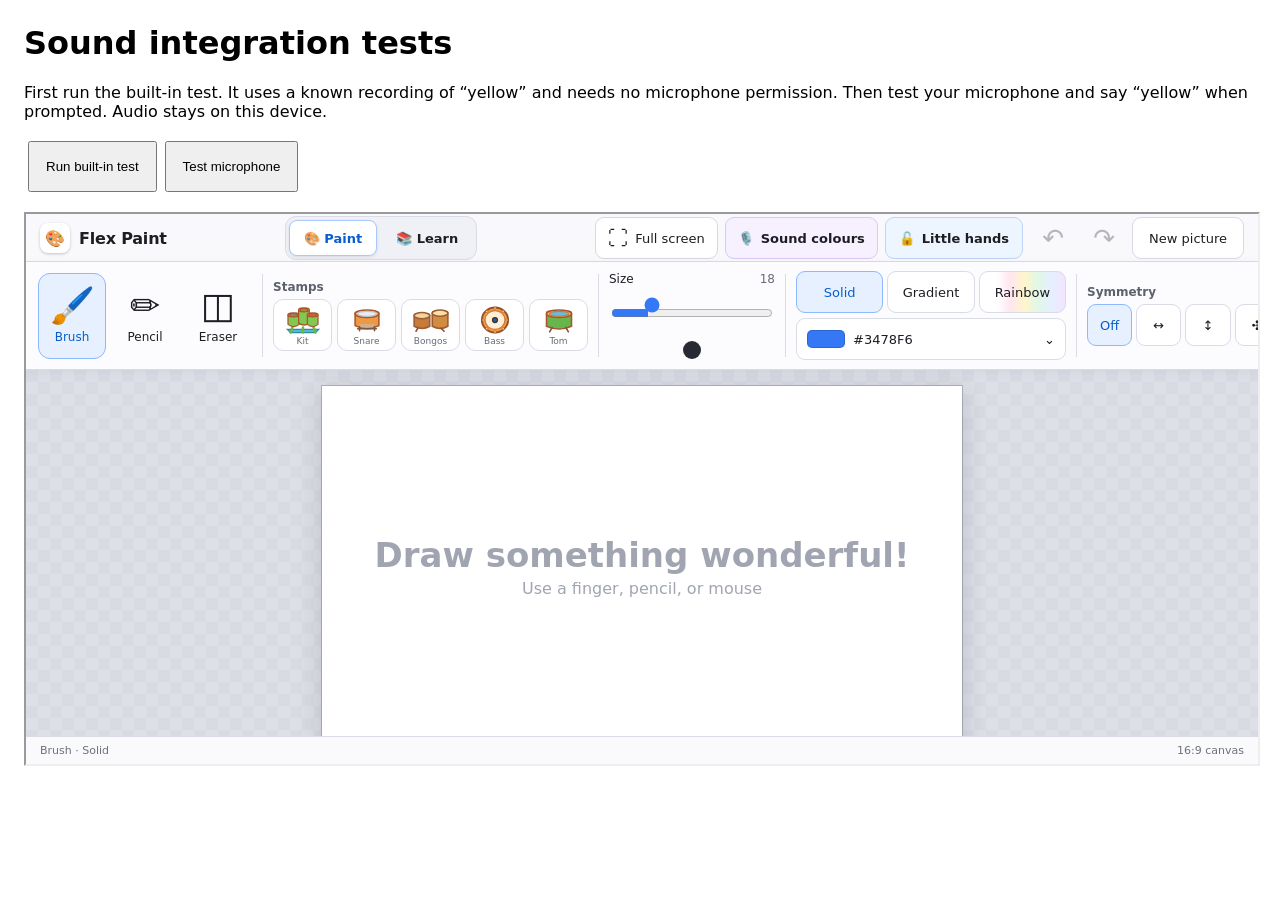
==== tests/sound.html @ dd6554a0 "Add real speech and microphone integration diagnostics" ====
<!doctype html>
<meta charset="utf-8">
<meta name="viewport" content="width=device-width, initial-scale=1">
<title>Flex Paint sound integration tests</title>
<style>body{font:16px system-ui;margin:24px}button{padding:16px;margin:4px}pre{white-space:pre-wrap;overflow-wrap:anywhere}iframe{width:100%;height:550px}</style>
<h1>Sound integration tests</h1>
<p>First run the built-in test. It uses a known recording of “yellow” and needs no microphone permission. Then test your microphone and say “yellow” when prompted. Audio stays on this device.</p>
<button id="run">Run built-in test</button><button id="mic">Test microphone</button><pre id="log" role="status"></pre>
<iframe id="app" src="../index.html"></iframe>
<script type="module">
import {audioToMono16k, hasSpeech, matchColor} from '../voice-recognition.js';
const log = text => document.querySelector('#log').textContent += text + '\n';
const check = (condition, message) => { if (!condition) throw new Error(message); log('PASS: ' + message); };
const deadline = (promise, name) => new Promise((resolve,reject) => {
  const timer = setTimeout(()=>reject(new Error(name + ' timed out after 20 seconds')),20000);
  promise.then(value=>{clearTimeout(timer);resolve(value)},error=>{clearTimeout(timer);reject(error)});
});
async function run(useMic = false) {
  document.querySelectorAll('button').forEach(button=>button.disabled=true);
  document.querySelector('#log').textContent = '';
  let worker, context, inputStream;
  try {
    const AudioContextClass = window.AudioContext || window.webkitAudioContext;
    context = new AudioContextClass();
    // Unlock audio directly in the tap handler, before model-loading awaits.
    await deadline(context.resume(),'Starting browser audio');
    log('Browser audio: ' + context.state);
    if(useMic) {
      log('Requesting microphone permission…');
      inputStream = await navigator.mediaDevices.getUserMedia({audio:{echoCancellation:true,noiseSuppression:true,autoGainControl:true}});
      log('PASS: microphone access allowed');
    }
    const started = performance.now();
    worker = new Worker('../voice-worker.js', {type:'module'});
    const request = (payload, successType) => new Promise((resolve,reject) => {
      const timer = setTimeout(() => finish(new Error('Timed out waiting for ' + successType)), 180000);
      function finish(error, data) { clearTimeout(timer); worker.removeEventListener('message', onMessage); worker.removeEventListener('error', onError); error ? reject(error) : resolve(data); }
      function onError(e) { finish(new Error(e.message)); }
      function onMessage(e) {
        if(e.data.type === 'progress') { document.title = 'Loading ' + e.data.progress + '%'; return; }
        if(e.data.type.endsWith('error')) finish(new Error(e.data.message));
        else if(e.data.type === successType) finish(null,e.data);
      }
      worker.addEventListener('message',onMessage); worker.addEventListener('error',onError); worker.postMessage(payload);
    });
    log('Loading actual speech worker and model…');
    await request({type:'load'},'ready');
    log('PASS: actual model loaded in ' + Math.round((performance.now()-started)/1000) + 's');
    if(!useMic) {
    const blob = await (await fetch('yellow-test.wav')).blob();
    log('Decoding known recording…');
    const audio = await deadline(audioToMono16k(blob),'Decoding known recording');
    check(hasSpeech(audio),'generated Yellow audio passes sound detection');
    const result = await request({type:'transcribe',id:1,audio},'transcribed');
    log('Actual transcript: ' + result.text);
    check(matchColor(result.text)?.name === 'yellow','actual model recognises yellow');
    const buffer = await context.decodeAudioData(await blob.arrayBuffer());
    const source = context.createBufferSource(); source.buffer = buffer;
    const destination = context.createMediaStreamDestination(); source.connect(destination);
    inputStream = destination.stream;
    // Start after the recorder is attached below.
    inputStream.startSample = () => source.start();
    }
    const recorder = new MediaRecorder(inputStream);
    const chunks = [];
    const recorded = new Promise((resolve,reject) => {
      recorder.ondataavailable = e => chunks.push(e.data);
      recorder.onerror = e => reject(e.error);
      recorder.onstop = () => resolve(new Blob(chunks,{type:recorder.mimeType}));
    });
    log(useMic ? 'SAY YELLOW NOW — recording for 4.2 seconds…' : 'Recording the known sample through browser audio…');
    recorder.start(); inputStream.startSample?.(); setTimeout(()=>{if(recorder.state !== 'inactive')recorder.stop()},4200);
    const recording = await deadline(recorded,'Recording');
    log('Recorded format: ' + recording.type + ', ' + recording.size + ' bytes');
    log('Decoding browser recording…');
    const recordedAudio = await deadline(audioToMono16k(recording),'Decoding browser recording');
    inputStream.getTracks().forEach(track=>track.stop());
    check(hasSpeech(recordedAudio),'4.2-second browser recording passes sound detection');
    const recordedResult = await request({type:'transcribe',id:2,audio:recordedAudio},'transcribed');
    log('Recorded transcript: ' + recordedResult.text);
    const match = matchColor(recordedResult.text);
    check(match?.name === 'yellow','recorded speech recognises yellow');
    const app = document.querySelector('#app').contentWindow;
    app.dispatchEvent(new app.CustomEvent('sound-colour-match',{detail:match}));
    check(app.document.querySelector('#solidColor').value === '#ffd43b','actual app selects yellow');
    log('ALL TESTS PASSED'); document.title = 'Sound test passed';
  } catch(error) { log('FAIL: ' + error.message); document.title = 'Sound test failed'; console.error(error); }
  finally { worker?.terminate(); inputStream?.getTracks().forEach(track=>track.stop()); context?.close().catch(()=>{}); document.querySelectorAll('button').forEach(button=>button.disabled=false); }
}
document.querySelector('#run').onclick = () => run(false);
document.querySelector('#mic').onclick = () => run(true);
</script>
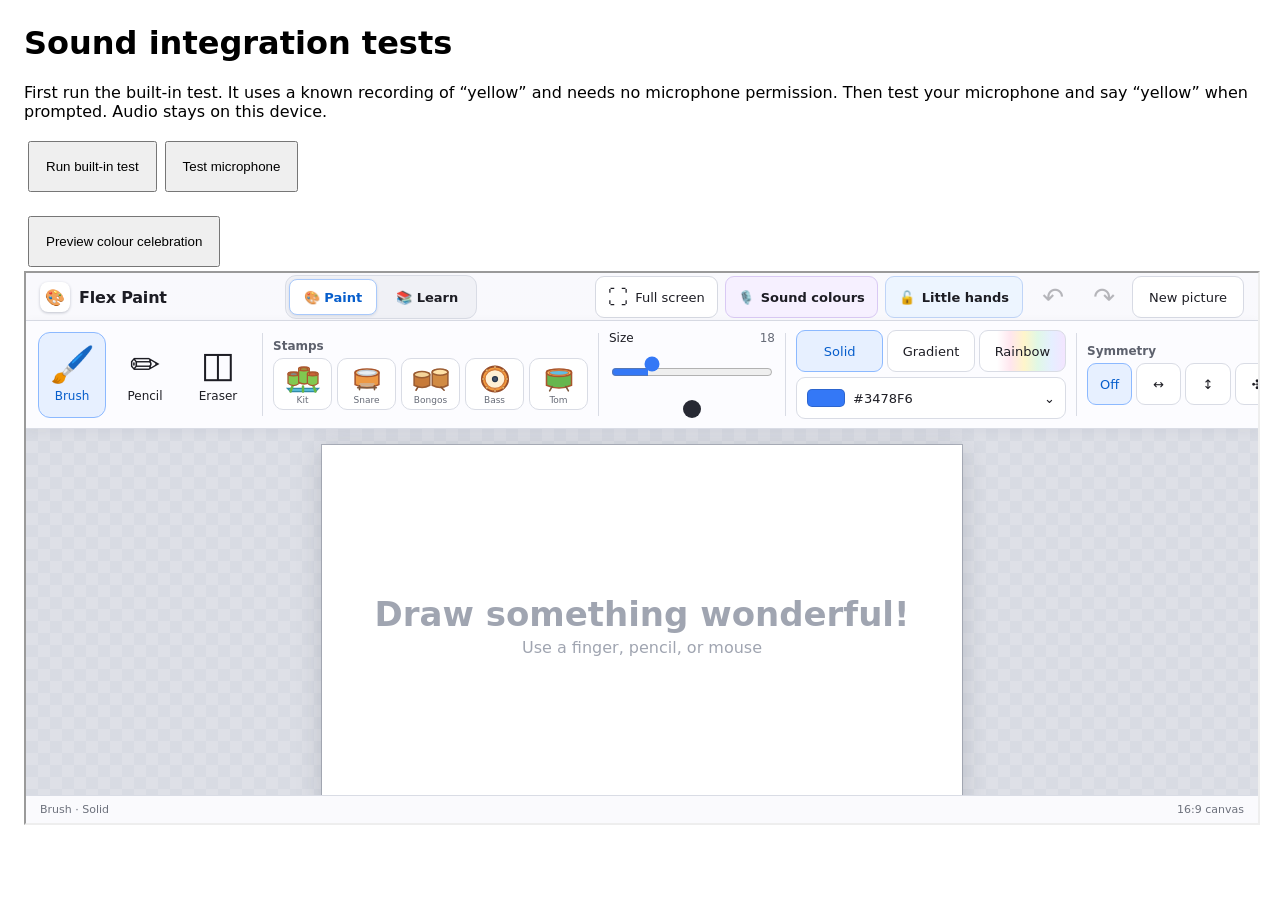
==== commit 22eb11b8: "Speed up spoken colour selection and add canvas confetti" ====
--- a/tests/sound.html
+++ b/tests/sound.html
@@ -6,9 +6,10 @@
 <h1>Sound integration tests</h1>
 <p>First run the built-in test. It uses a known recording of “yellow” and needs no microphone permission. Then test your microphone and say “yellow” when prompted. Audio stays on this device.</p>
 <button id="run">Run built-in test</button><button id="mic">Test microphone</button><pre id="log" role="status"></pre>
-<iframe id="app" src="../index.html"></iframe>
+<button id="preview">Preview colour celebration</button>
+<iframe id="app" src="../index.html?test=16"></iframe>
 <script type="module">
-import {audioToMono16k, hasSpeech, matchColor} from '../voice-recognition.js';
+import {audioToMono16k, hasSpeech, matchColor, shouldFinishClip} from '../voice-recognition.js';
 const log = text => document.querySelector('#log').textContent += text + '\n';
 const check = (condition, message) => { if (!condition) throw new Error(message); log('PASS: ' + message); };
 const deadline = (promise, name) => new Promise((resolve,reject) => {
@@ -25,6 +26,11 @@
     // Unlock audio directly in the tap handler, before model-loading awaits.
     await deadline(context.resume(),'Starting browser audio');
     log('Browser audio: ' + context.state);
+    check(!shouldFinishClip(500,450,500),'does not cut off speech in progress');
+    check(!shouldFinishClip(700,450,700),'waits through a short pause inside a word');
+    check(shouldFinishClip(750,450,750),'ends recording 300ms after speech');
+    check(!shouldFinishClip(1000,null,1000),'does not mistake initial silence for a completed word');
+    check(shouldFinishClip(3000,null,3000),'bounds silent recordings to three seconds');
     if(useMic) {
       log('Requesting microphone permission…');
       inputStream = await navigator.mediaDevices.getUserMedia({audio:{echoCancellation:true,noiseSuppression:true,autoGainControl:true}});
@@ -83,10 +89,20 @@
     const app = document.querySelector('#app').contentWindow;
     app.dispatchEvent(new app.CustomEvent('sound-colour-match',{detail:match}));
     check(app.document.querySelector('#solidColor').value === '#ffd43b','actual app selects yellow');
+    const celebration = app.document.querySelector('#colourCelebration');
+    check(!celebration.hidden && celebration.querySelector('.colour-word').textContent === 'YELLOW!','large yellow celebration appears');
+    check(app.getComputedStyle(celebration).pointerEvents === 'none','celebration allows drawing through it');
+    if(!app.matchMedia('(prefers-reduced-motion: reduce)').matches) check(celebration.querySelectorAll('.colour-confetti i').length === 48,'confetti burst is present');
+    await new Promise(resolve=>setTimeout(resolve,2600));
+    check(celebration.hidden,'celebration clears itself');
     log('ALL TESTS PASSED'); document.title = 'Sound test passed';
   } catch(error) { log('FAIL: ' + error.message); document.title = 'Sound test failed'; console.error(error); }
   finally { worker?.terminate(); inputStream?.getTracks().forEach(track=>track.stop()); context?.close().catch(()=>{}); document.querySelectorAll('button').forEach(button=>button.disabled=false); }
 }
 document.querySelector('#run').onclick = () => run(false);
 document.querySelector('#mic').onclick = () => run(true);
+document.querySelector('#preview').onclick = () => {
+  const app = document.querySelector('#app').contentWindow;
+  app.dispatchEvent(new app.CustomEvent('sound-colour-match',{detail:{name:'yellow',color:'#ffd43b'}}));
+};
 </script>
